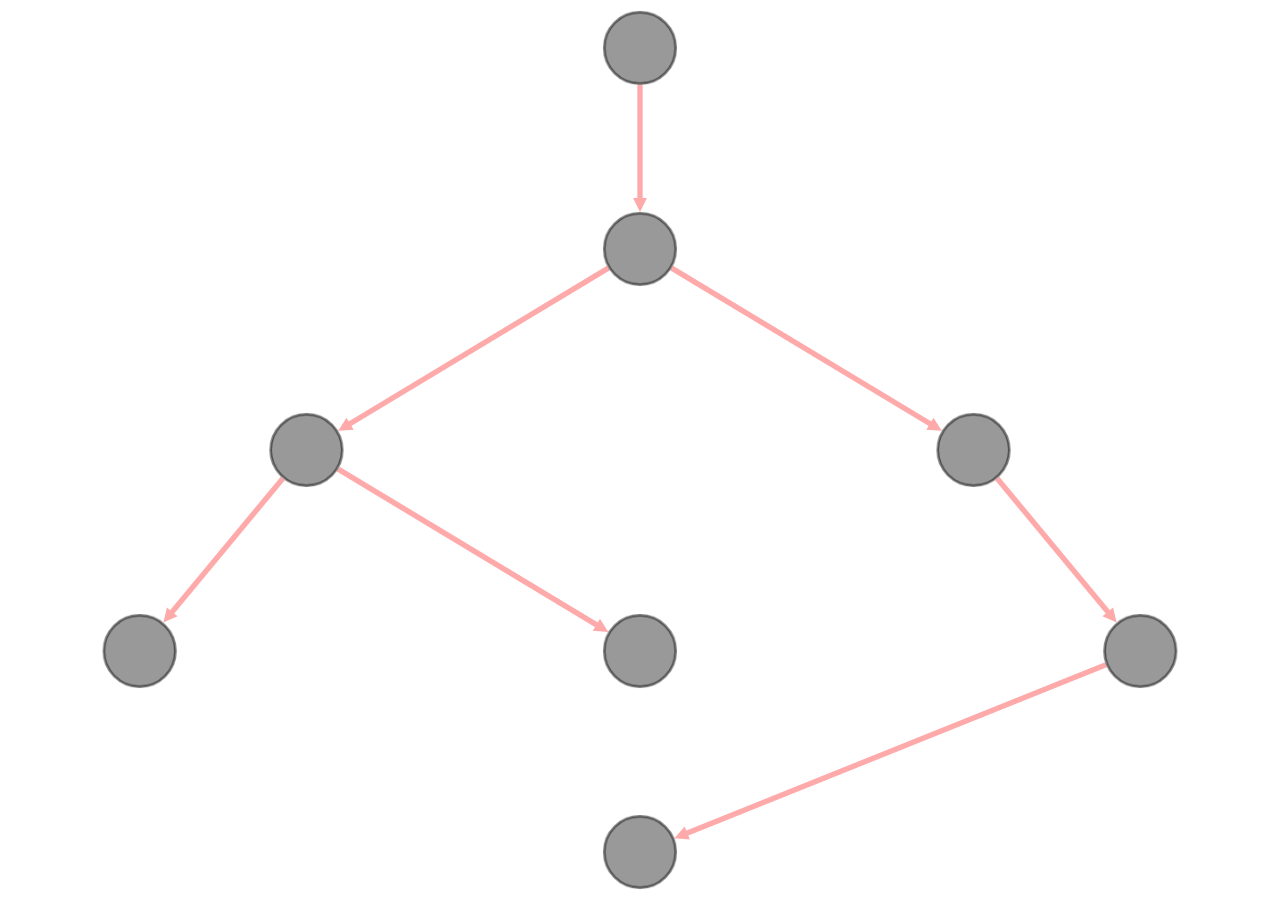
==== FoodChainNetwork/index.html @ 3f170d1a "initial" ====
<!DOCTYPE html>
<!-- This code is for demonstration purposes only.  You should not hotlink to Github, Rawgit, or files from the Cytoscape.js documentation in your production apps. -->
<html>
<head>
<link href="style.css" rel="stylesheet" />
<meta charset=utf-8 />
<meta name="viewport" content="user-scalable=no, initial-scale=1.0, minimum-scale=1.0, maximum-scale=1.0, minimal-ui">
<title>Images</title>
<script src="../cytoscape.min.js"></script>
</head>
<body>
<div id="cy"></div>
<!-- Load application code at the end to ensure DOM is loaded -->
<script src="code.js"></script>
</body>
</html>
---- FoodChainNetwork/style.css ----
body { 
  font: 14px helvetica neue, helvetica, arial, sans-serif;
}

#cy {
  height: 100%;
  width: 100%;
  position: absolute;
  left: 0;
  top: 0;
}

#eat {
  position: absolute;
  left: 1em;
  top: 1em;
  font-size: 1em;
  z-index: -1;
  color: #c88;
}
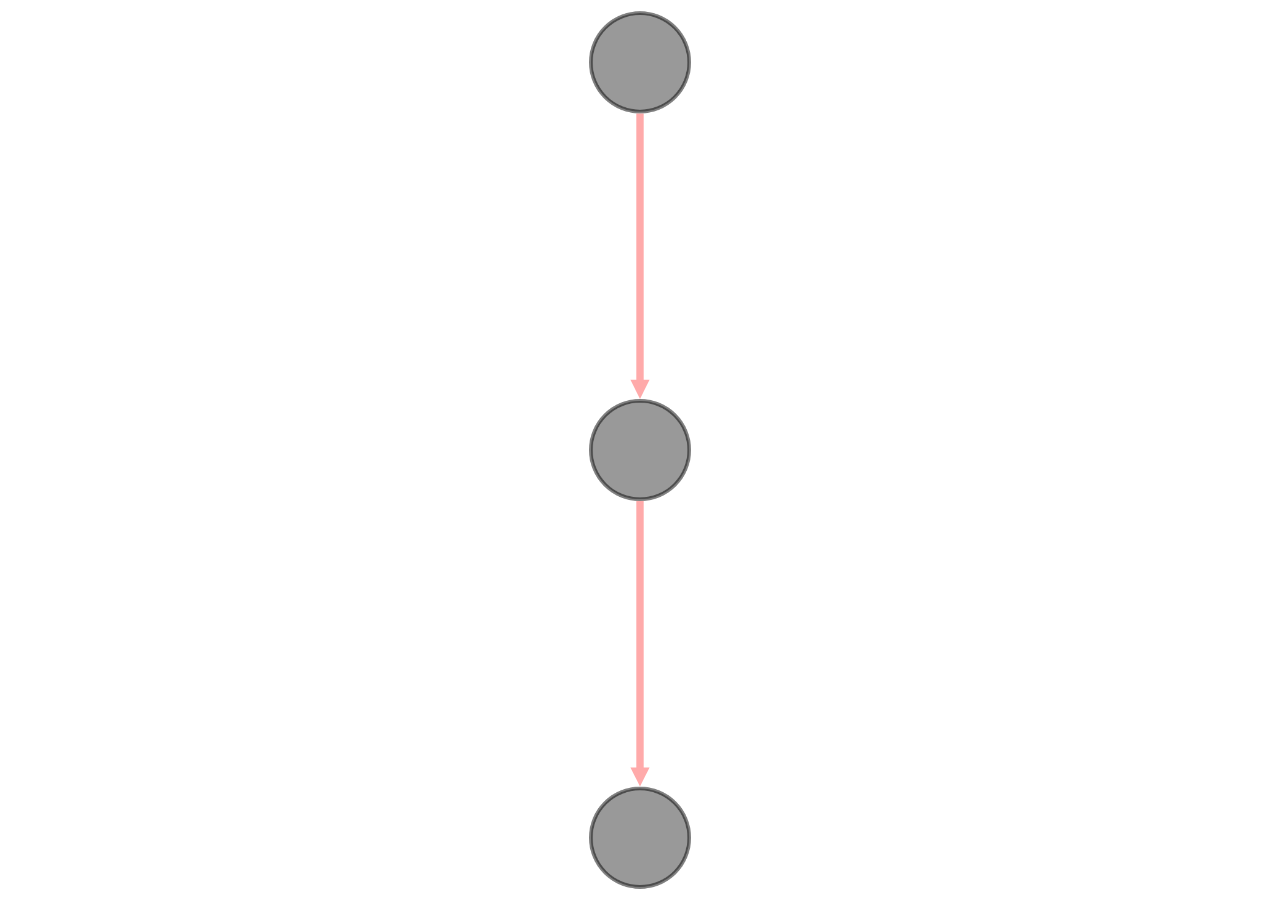
==== commit d86826ee: "update" ====
--- a/FoodChainNetwork/index.html
+++ b/FoodChainNetwork/index.html
@@ -1,5 +1,4 @@
 <!DOCTYPE html>
-<!-- This code is for demonstration purposes only.  You should not hotlink to Github, Rawgit, or files from the Cytoscape.js documentation in your production apps. -->
 <html>
 <head>
 <link href="style.css" rel="stylesheet" />
--- a/FoodChainNetwork/style.css
+++ b/FoodChainNetwork/style.css
@@ -16,5 +16,5 @@
   top: 1em;
   font-size: 1em;
   z-index: -1;
-  color: #c88;
-}+  color:green;
+}
